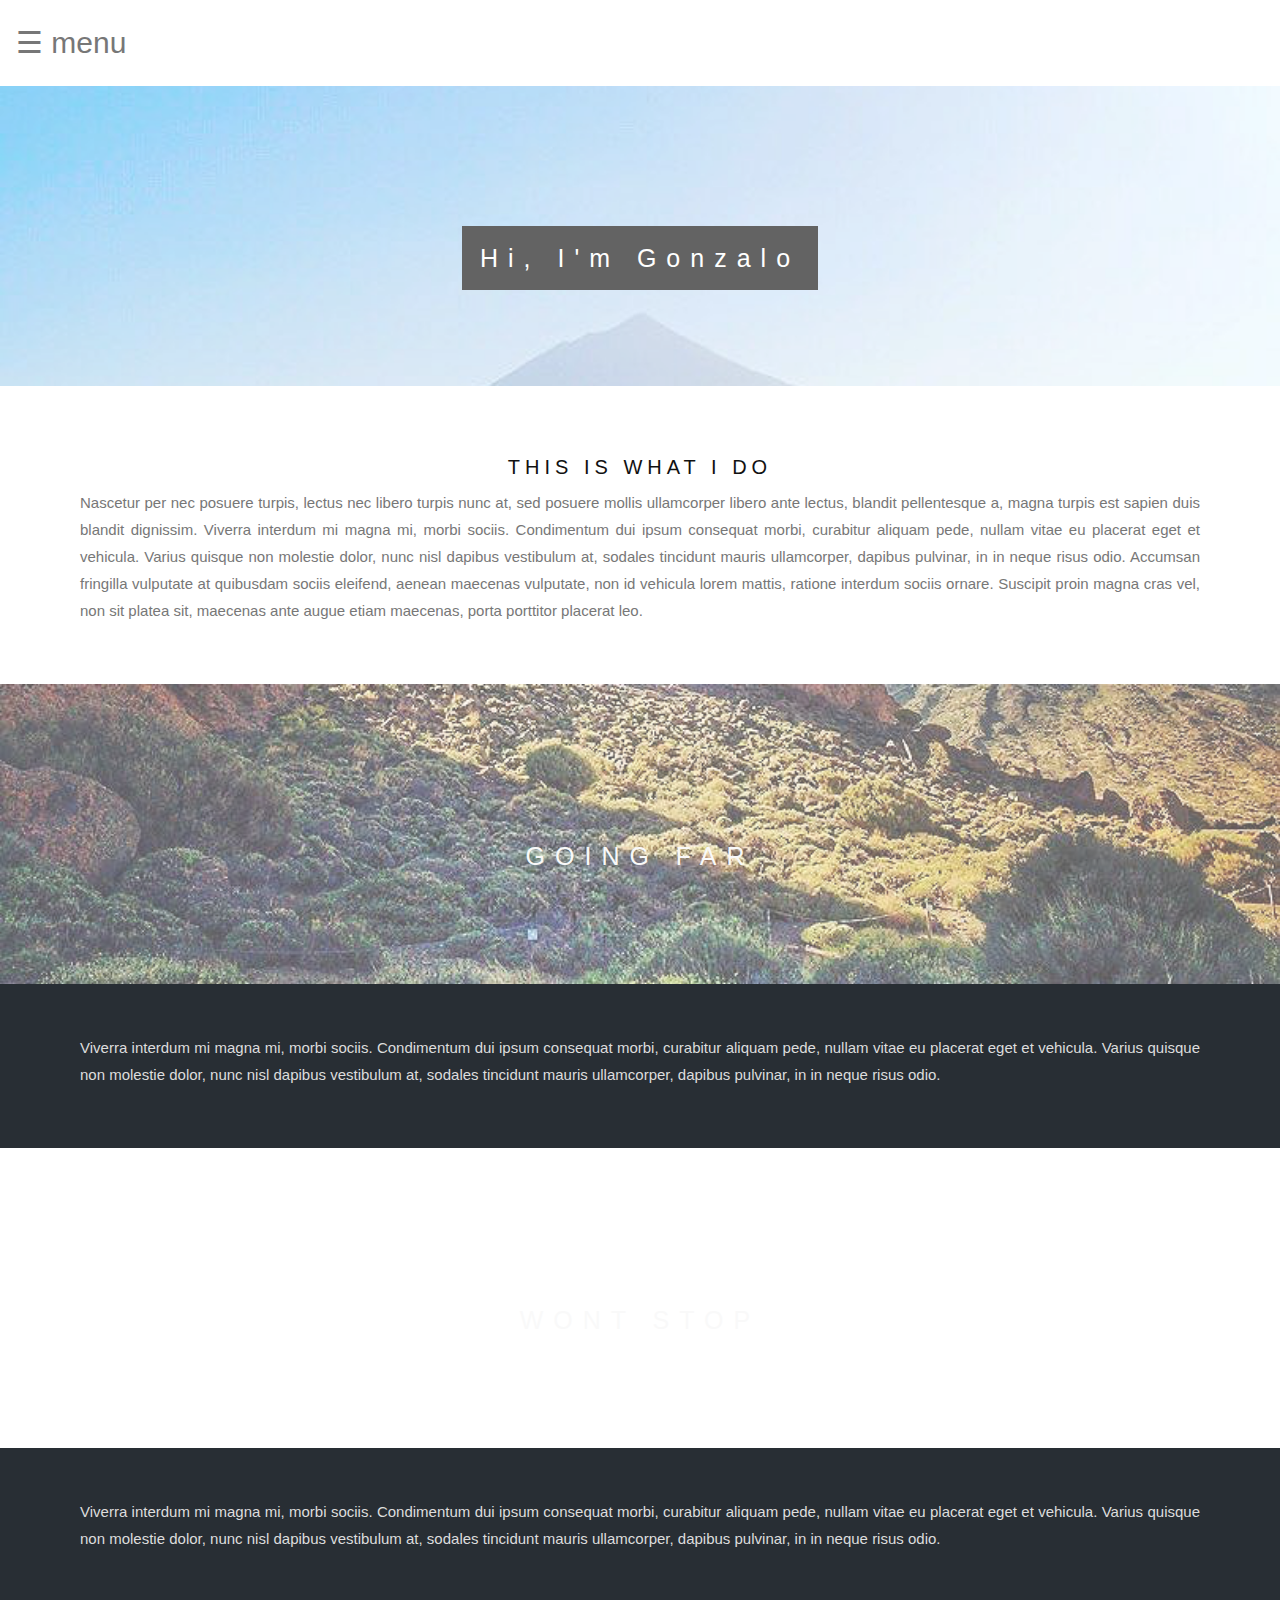
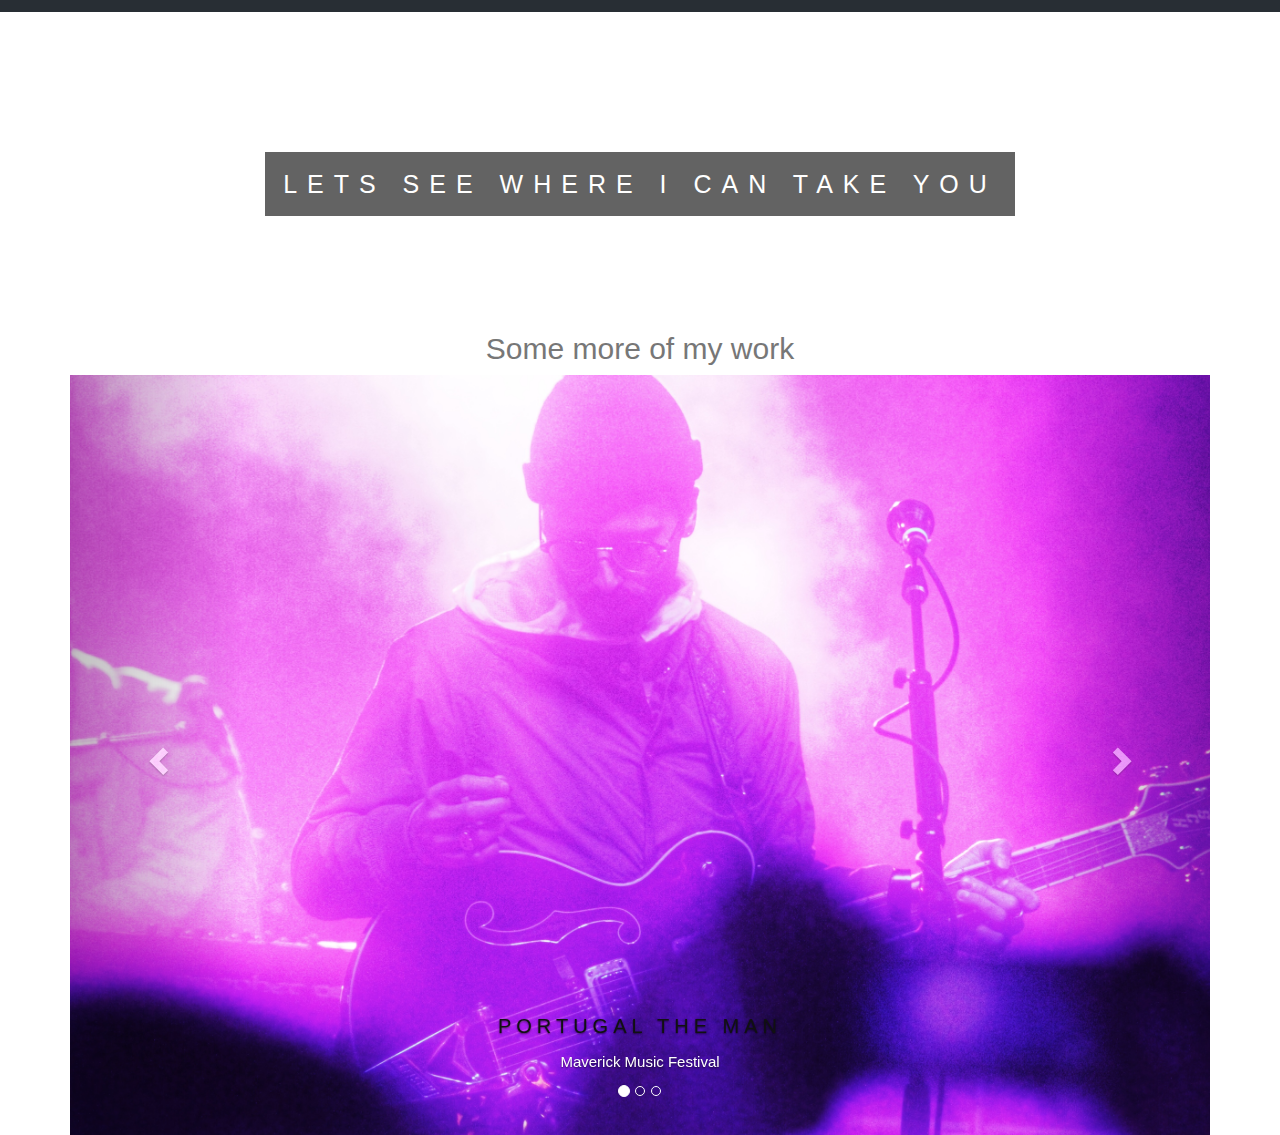
==== index.html @ 4a5a399c "FIXED PUSHED OVER HTML" ====
<!DOCTYPE html>
	<html>
	<head>
		<title>Hi, I'm Gonzalo</title>

			<meta charset="utf-8">
	  	<meta name="viewport" content="width=device-width, initial-scale=1">

			<link rel="stylesheet" href="https://maxcdn.bootstrapcdn.com/bootstrap/3.3.7/css/bootstrap.min.css">
	  	<script src="https://ajax.googleapis.com/ajax/libs/jquery/3.2.1/jquery.min.js"></script>
	  	<script src="https://maxcdn.bootstrapcdn.com/bootstrap/3.3.7/js/bootstrap.min.js"></script>
			<link href="https://fonts.googleapis.com/css?family=Oswald:700|Patua+One|Roboto+Condensed:700" rel="stylesheet">
			<link href="https://maxcdn.bootstrapcdn.com/font-awesome/4.7.0/css/font-awesome.min.css" rel="stylesheet">
			<link rel="stylesheet" type="text/css" href="css/main.css">
			<script src="js/main.js"></script>
			<!-- Inline style sheet -->





			</head>
	<body background: -webkit-linear-gradient(to left, #3a6186 , #89253e);>


		<div id="mySidenav" class="sidenav">
		  <a href="javascript:void(0)" class="closebtn" onclick="closeNav()">&times;</a>
		  <a href="#">About</a>
		  <a href="#">Services</a>
		  <a href="#">Clients</a>
		  <a href="#">Contact</a>
		</div>

		<div id="main">

		  <span style="font-size:30px;cursor:pointer" onclick="openNav()">&#9776; menu</span>





		</div>



		<!-- <nav class="navbar navbar-inverse navbar-fixed-top">
			  <div class="container">
				<div class="navbar-header">
				  <button type="button" class="navbar-toggle collapsed" data-toggle="collapse" data-target="#navbar" aria-expanded="false" aria-controls="navbar">
					<span class="sr-only">Toggle navigation</span>
					<span class="icon-bar"></span>
					<span class="icon-bar"></span>
					<span class="icon-bar"></span>
				  </button>
				  <a class="navbar-brand" href="/welcome.html">Gonzalo Rodriguez</a>
				</div>
				<div id="navbar" class="collapse navbar-collapse">
				  <ul class="nav navbar-nav">
					<! <li class="active"><a href="#">Home</a></li> -->
					<!-- <li><a href="/portfolio.html">Portfolio</a></li>
					<li><a href="/resume.html">Resume</a></li>
					<li><a href="/contact.html">Contact</a></li>
				  </ul>
				</div><!-/.nav-collapse -->
			  <!-- </div>
		</nav> -->
	<div class="bgimg-1">
	  <div class="caption">
	    <span class="border">Hi, I'm Gonzalo</span>
	  </div>
	</div>

	<div style="color: #777;background-color:white;text-align:center;padding:50px 80px;text-align: justify;">
	  <h3 style="text-align:center;">This is what I do</h3>
	  <p>Nascetur per nec posuere turpis, lectus nec libero turpis nunc at, sed posuere mollis ullamcorper libero ante lectus, blandit pellentesque a, magna turpis est sapien duis blandit dignissim. Viverra interdum mi magna mi, morbi sociis. Condimentum dui ipsum consequat morbi, curabitur aliquam pede, nullam vitae eu placerat eget et vehicula. Varius quisque non molestie dolor, nunc nisl dapibus vestibulum at, sodales tincidunt mauris ullamcorper, dapibus pulvinar, in in neque risus odio. Accumsan fringilla vulputate at quibusdam sociis eleifend, aenean maecenas vulputate, non id vehicula lorem mattis, ratione interdum sociis ornare. Suscipit proin magna cras vel, non sit platea sit, maecenas ante augue etiam maecenas, porta porttitor placerat leo.</p>
	</div>

	<div class="bgimg-2">
	  <div class="caption">
	    <span class="border" style="background-color:transparent;font-size:25px;color: #f7f7f7;">GOING FAR</span>
	  </div>
	</div>

	<div style="position:relative;">
	  <div style="color:#ddd;background-color:#282E34;text-align:center;padding:50px 80px;text-align: justify;">
	    <p>Viverra interdum mi magna mi, morbi sociis. Condimentum dui ipsum consequat morbi, curabitur aliquam pede, nullam vitae eu placerat eget et vehicula. Varius quisque non molestie dolor, nunc nisl dapibus vestibulum at, sodales tincidunt mauris ullamcorper, dapibus pulvinar, in in neque risus odio.</p>
	  </div>
	</div>

	<div class="bgimg-3">
	  <div class="caption">
	    <span class="border" style="background-color:transparent;font-size:25px;color: #f7f7f7;">WONT STOP</span>
	  </div>
	</div>

	<div style="position:relative;">
	  <div style="color:#ddd;background-color:#282E34;text-align:center;padding:50px 80px;text-align: justify;">
	    <p>Viverra interdum mi magna mi, morbi sociis. Condimentum dui ipsum consequat morbi, curabitur aliquam pede, nullam vitae eu placerat eget et vehicula. Varius quisque non molestie dolor, nunc nisl dapibus vestibulum at, sodales tincidunt mauris ullamcorper, dapibus pulvinar, in in neque risus odio.</p>
	  </div>
	</div>

	<div class="bgimg-4">
	  <div class="caption">
	    <span class="border">LETS SEE WHERE I CAN TAKE YOU</span>
	  </div>
	</div>


	<div class="container">
	  <h2 class="text-center">Some more of my work</h2>
	  <div id="myCarousel" class="carousel slide" data-ride="carousel">
		<!-- Indicators -->
		<ol class="carousel-indicators">
		  <li data-target="#myCarousel" data-slide-to="0" class="active"></li>
		  <li data-target="#myCarousel" data-slide-to="1"></li>
		  <li data-target="#myCarousel" data-slide-to="2"></li>
		</ol>

		<!-- Wrapper for slides -->
		<div class="carousel-inner">
		  <div class="item active">
			<img src="img/1.jpg" alt="portgal the Man" style="width:100%;">
			<div class="carousel-caption d-none d-md-block">
			<h3>Portugal the Man</h3>
			<p>Maverick Music Festival</p>
			</div>
		  </div>


		  <div class="item">
			<img src="img/2.jpg" alt="SA Zoo" style="width:100%;">
			<div class="carousel-caption d-none d-md-block">
			<h3>Big Cat Exibit</h3>
			<p>San Antonio Zoo</p>
			</div>
		  </div>

		  <div class="item">
			<img src="img/3.jpg" alt="Riverwalk" style="width:100%;">
			<div class="carousel-caption d-none d-md-block">
			<h3>Riverwalk at Christmas</h3>
			<p>San Antonio Riverwalk</p>
			</div>
		  </div>
		</div>

		<!-- Left and right controls -->
		<a class="left carousel-control" href="#myCarousel" data-slide="prev">
		  <span class="glyphicon glyphicon-chevron-left"></span>
		  <span class="sr-only">Previous</span>
		</a>
		<a class="right carousel-control" href="#myCarousel" data-slide="next">
		  <span class="glyphicon glyphicon-chevron-right"></span>
		  <span class="sr-only">Next</span>
		</a>
	  </div>
	</div>

	      </section>
	</div>
	</body>
	</html>
---- css/main.css ----
body {
    font-family: "Lato", sans-serif;
}

.sidenav {
    height: 100%;
    width: 0;
    position: fixed;
    z-index: 1;
    top: 0;
    left: 0;
    background-color: #111;
    overflow-x: hidden;
    transition: 0.5s;
    padding-top: 60px;
}

.sidenav a {
    padding: 8px 8px 8px 32px;
    text-decoration: none;
    font-size: 25px;
    color: #818181;
    display: block;
    transition: 0.3s;
}

.sidenav a:hover, .offcanvas a:focus{
    color: #f1f1f1;
}

.sidenav .closebtn {
    position: absolute;
    top: 0;
    right: 25px;
    font-size: 36px;
    margin-left: 50px;
}

#main {
    transition: margin-left .5s;
    padding: 16px;
}

@media screen and (max-height: 450px) {
  .sidenav {padding-top: 15px;}
  .sidenav a {font-size: 18px;}
}

body, html {
  height: 100%;
  margin: 0;
  font: 400 15px/1.8 "Lato", sans-serif;
  color: #777;
}

.bgimg-1, .bgimg-2, .bgimg-3, .bgimg-4  {
  position: relative;
  opacity: 0.65;
  background-attachment: fixed;
  background-position: center;
  background-repeat: no-repeat;
  background-size: cover;

}
.bgimg-1 {
  background-image: url("/img/4B.png");
  min-height: 300px;
}

.bgimg-2 {
  background-image: url("/img/5.png");
  min-height: 300px;
}

.bgimg-3 {
  background-image: url("/img/6.png");
  min-height: 300px;
}

.bgimg-4 {
  background-image: url("/img/7.png");
  min-height: 300px;
}

.caption {
  position: absolute;
  left: 0;
  top: 50%;
  width: 100%;
  text-align: center;
  color: #000;
}

.caption span.border {
  background-color: #111;
  color: #fff;
  padding: 18px;
  font-size: 25px;
  letter-spacing: 10px;
}

h3 {
  letter-spacing: 5px;
  text-transform: uppercase;
  font: 20px "Lato", sans-serif;
  color: #111;
}

/* Turn off parallax scrolling for tablets and phones */
@media only screen and (max-device-width: 1024px) {
    .bgimg-1, .bgimg-2, .bgimg-3 {
        background-attachment: scroll;
    }
}
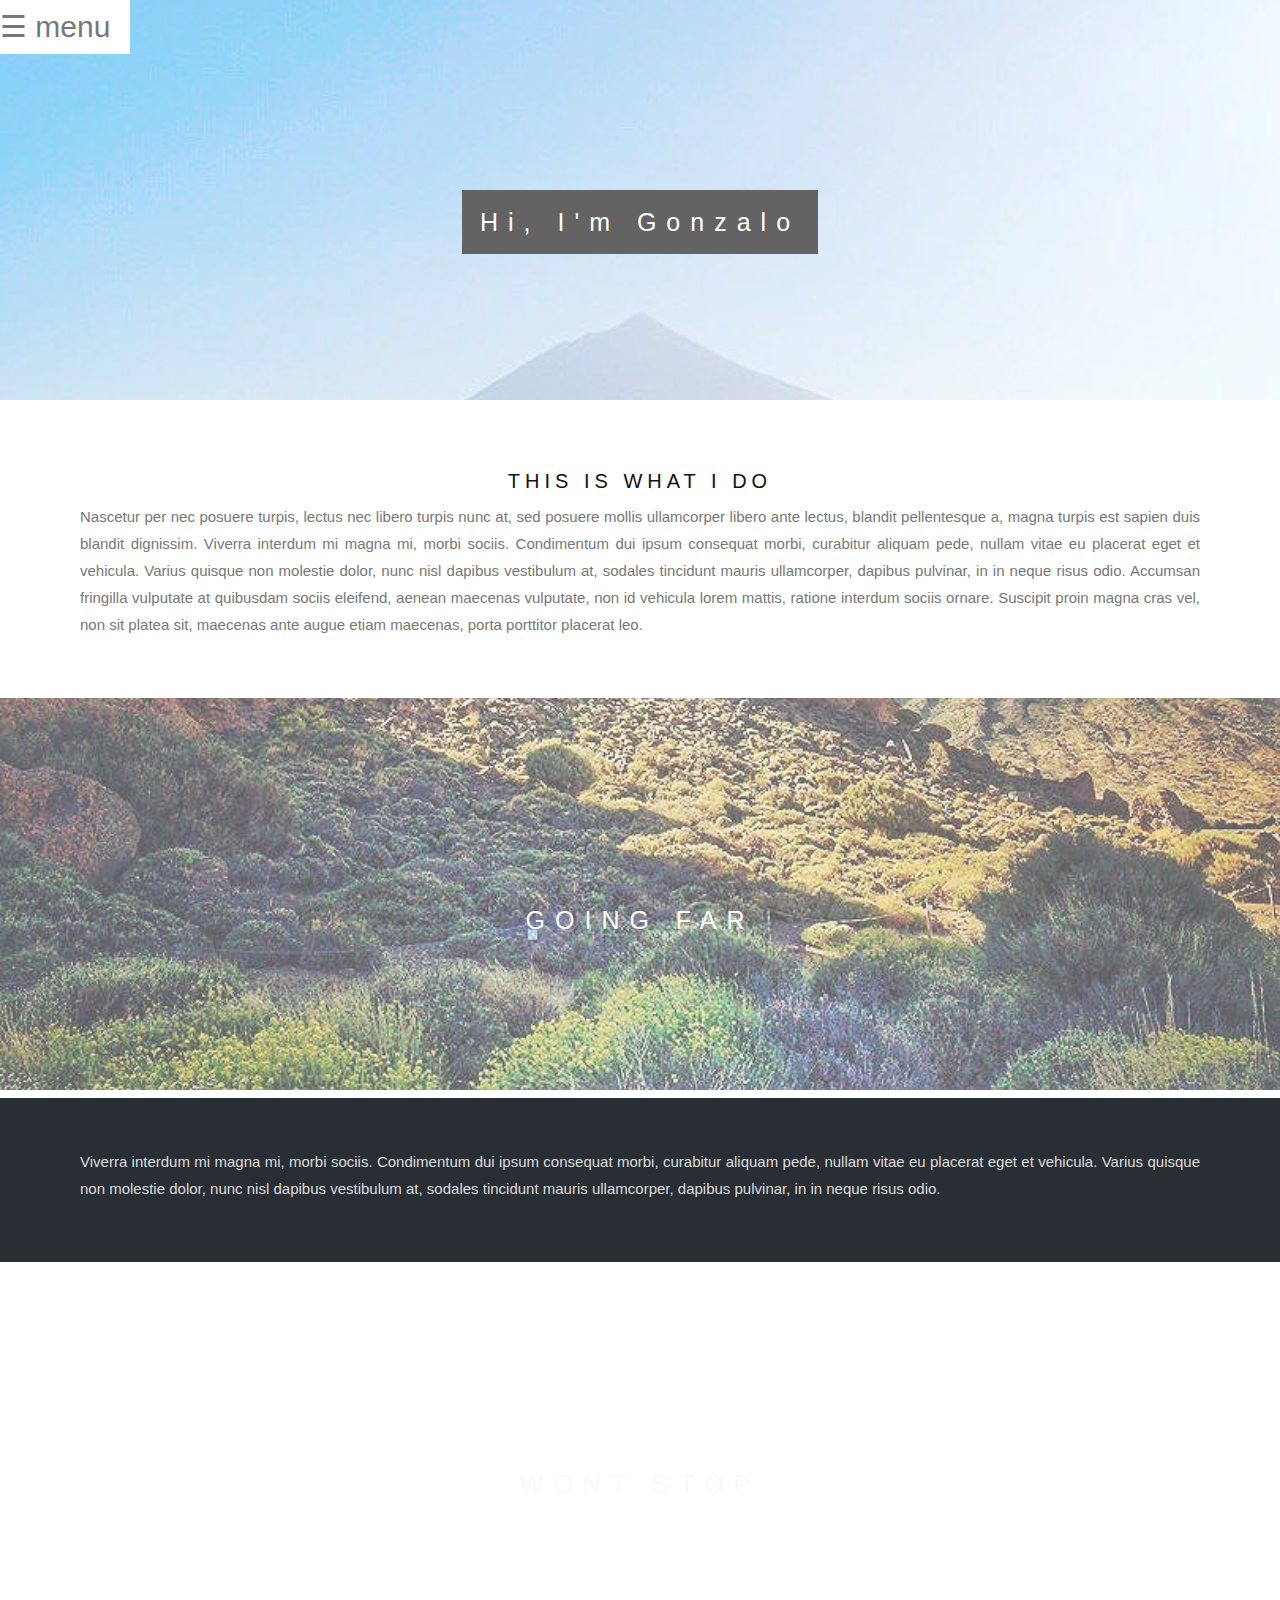
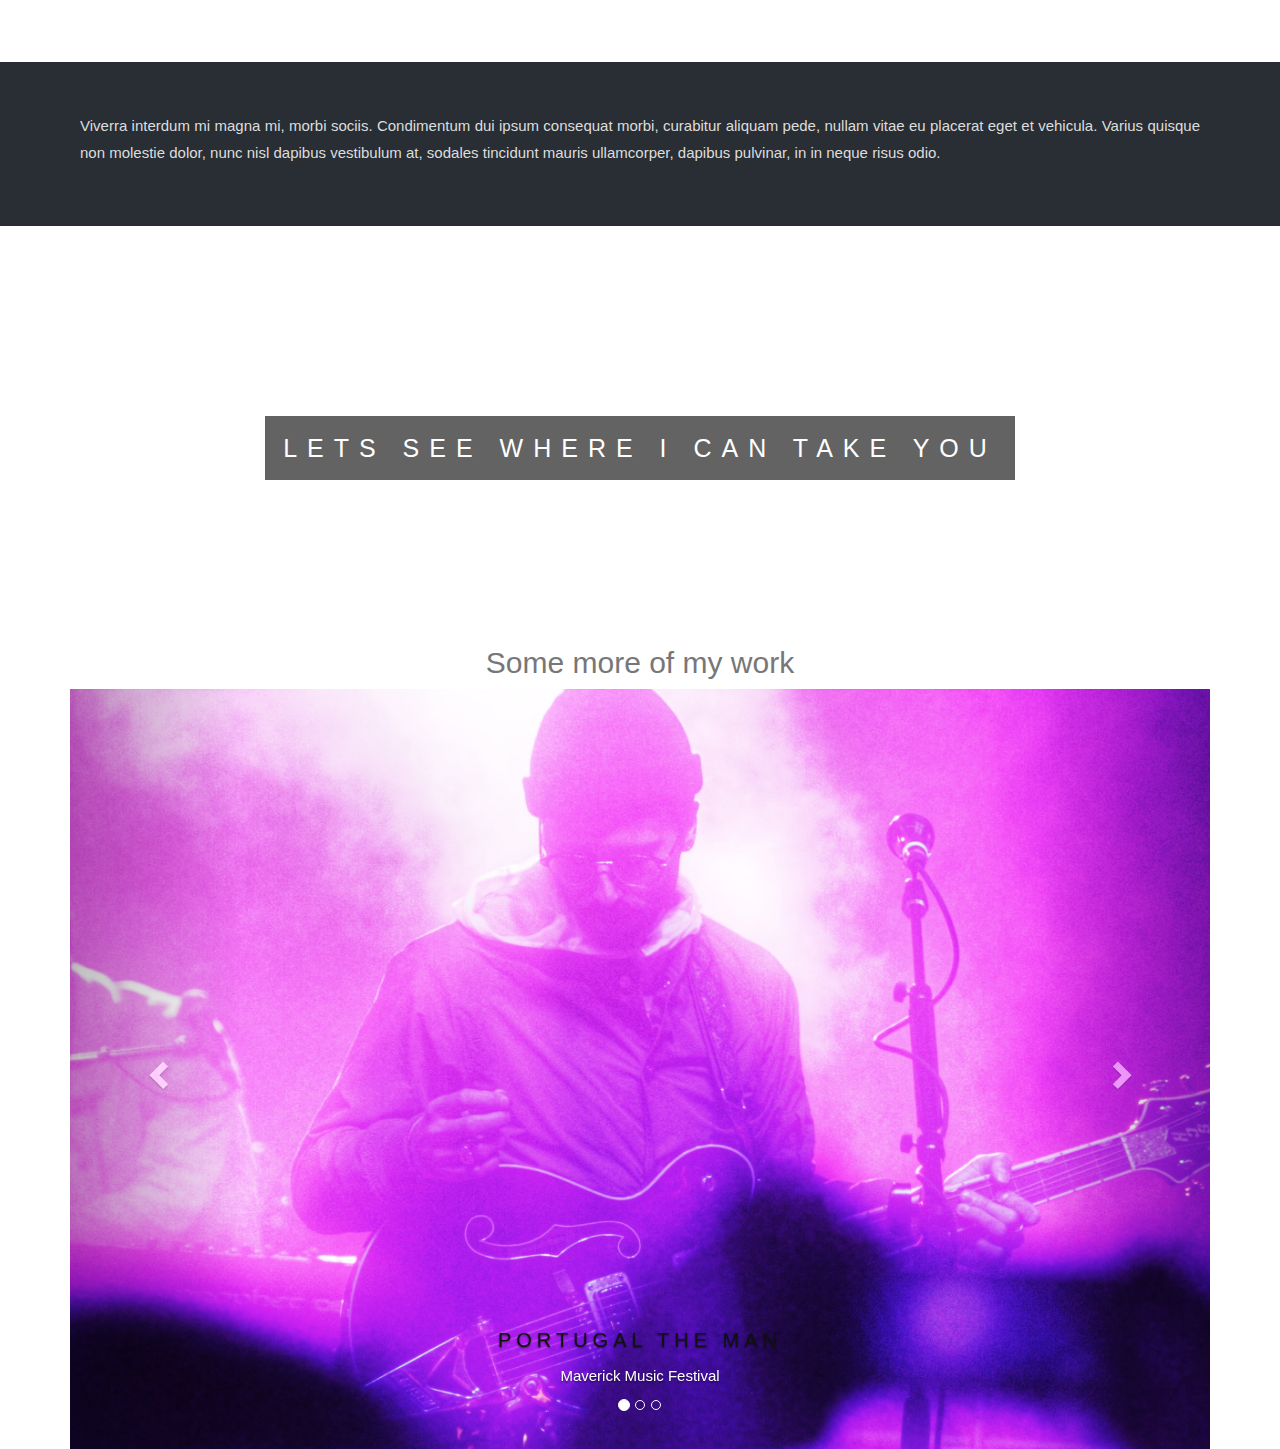
==== commit a29f3555: "side bar nav done" ====
--- a/index.html
+++ b/index.html
@@ -31,14 +31,9 @@
 		  <a href="#">Contact</a>
 		</div>
 
-		<div id="main">
+		<div id="main" class="floating-menu">
 
 		  <span style="font-size:30px;cursor:pointer" onclick="openNav()">&#9776; menu</span>
-
-
-
-
-
 		</div>
 
 
--- a/css/main.css
+++ b/css/main.css
@@ -2,6 +2,15 @@
 body {
     font-family: "Lato", sans-serif;
 }
+
+.floating-menu {
+    font-family: sans-serif;
+    background: white;
+    padding: 5px;;
+    width: 130px;
+    z-index: 1;
+    position: fixed;
+  }
 
 .sidenav {
     height: 100%;
@@ -39,7 +48,7 @@
 
 #main {
     transition: margin-left .5s;
-    padding: 16px;
+    padding: 0px;
 }
 
 @media screen and (max-height: 450px) {
@@ -65,22 +74,22 @@
 }
 .bgimg-1 {
   background-image: url("/img/4B.png");
-  min-height: 300px;
+  min-height: 400px;
 }
 
 .bgimg-2 {
   background-image: url("/img/5.png");
-  min-height: 300px;
+  min-height: 400px;
 }
 
 .bgimg-3 {
   background-image: url("/img/6.png");
-  min-height: 300px;
+  min-height: 400px;
 }
 
 .bgimg-4 {
   background-image: url("/img/7.png");
-  min-height: 300px;
+  min-height: 400px;
 }
 
 .caption {
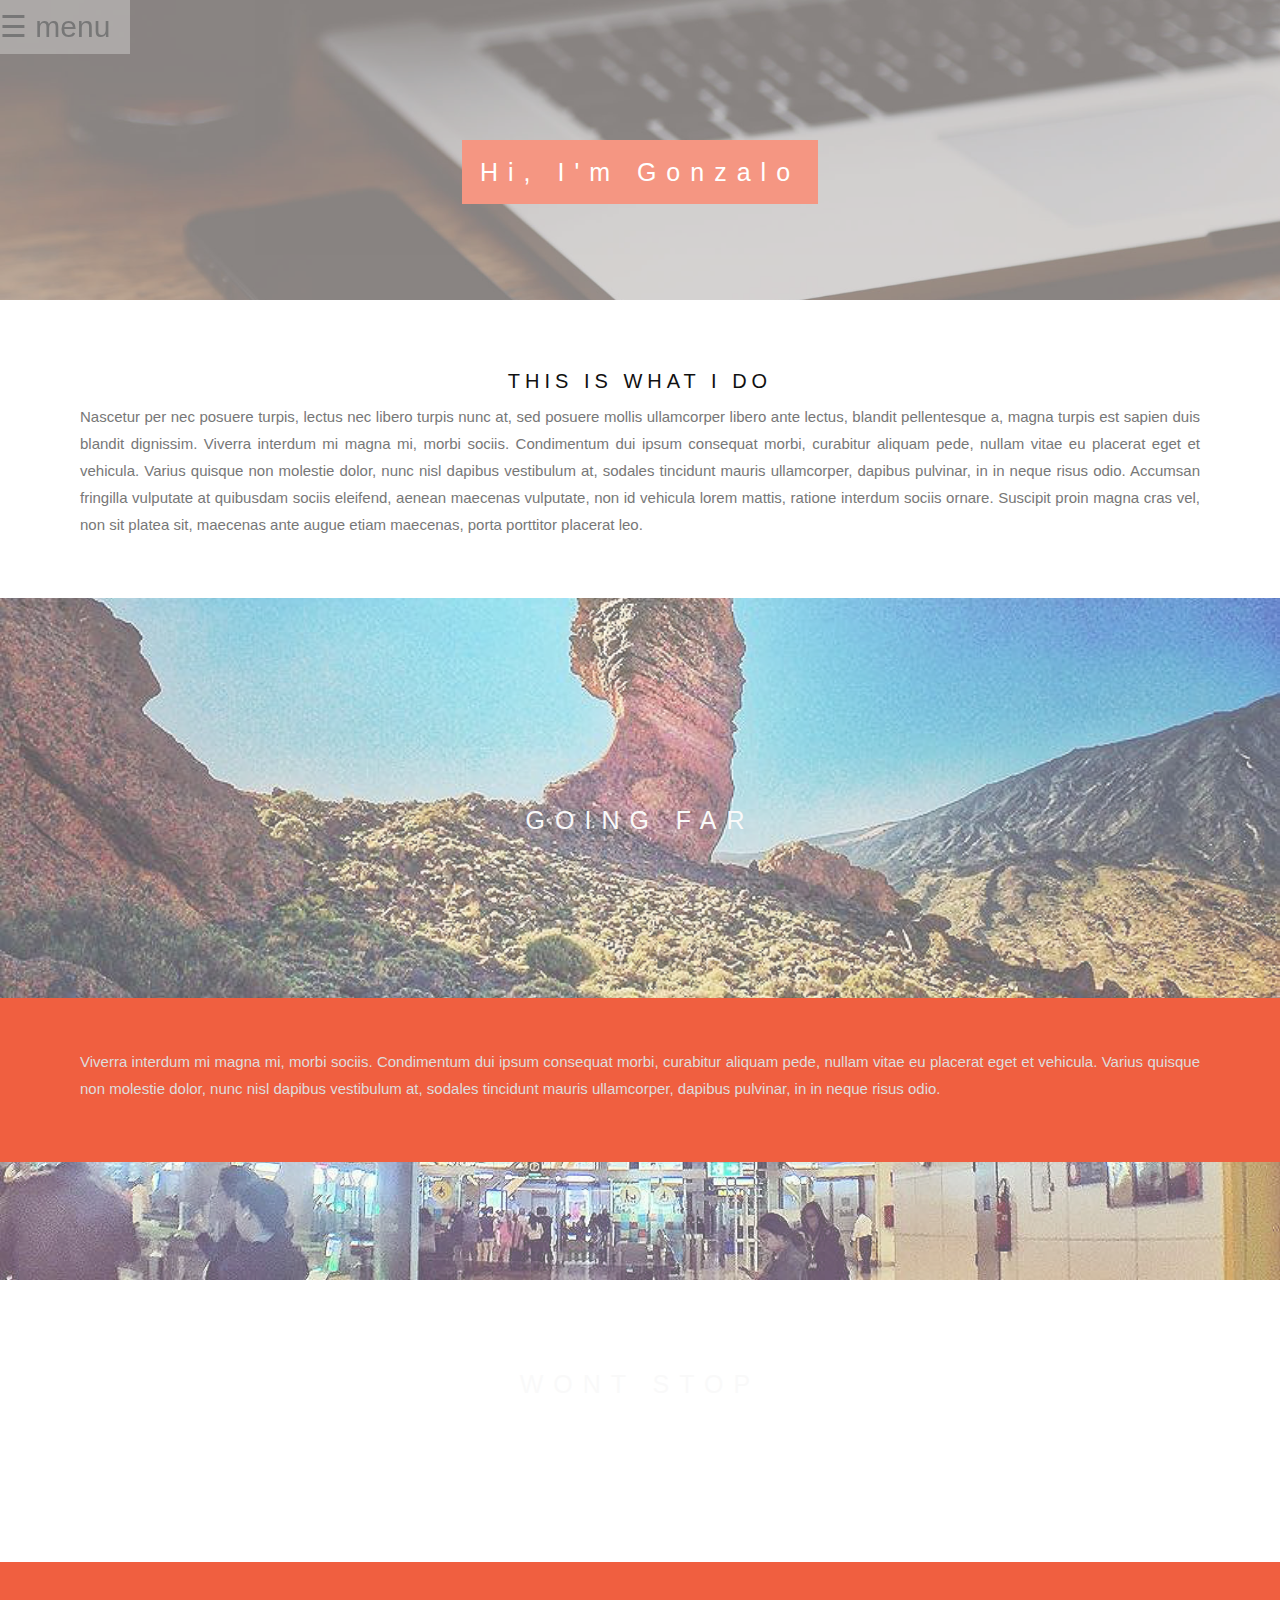
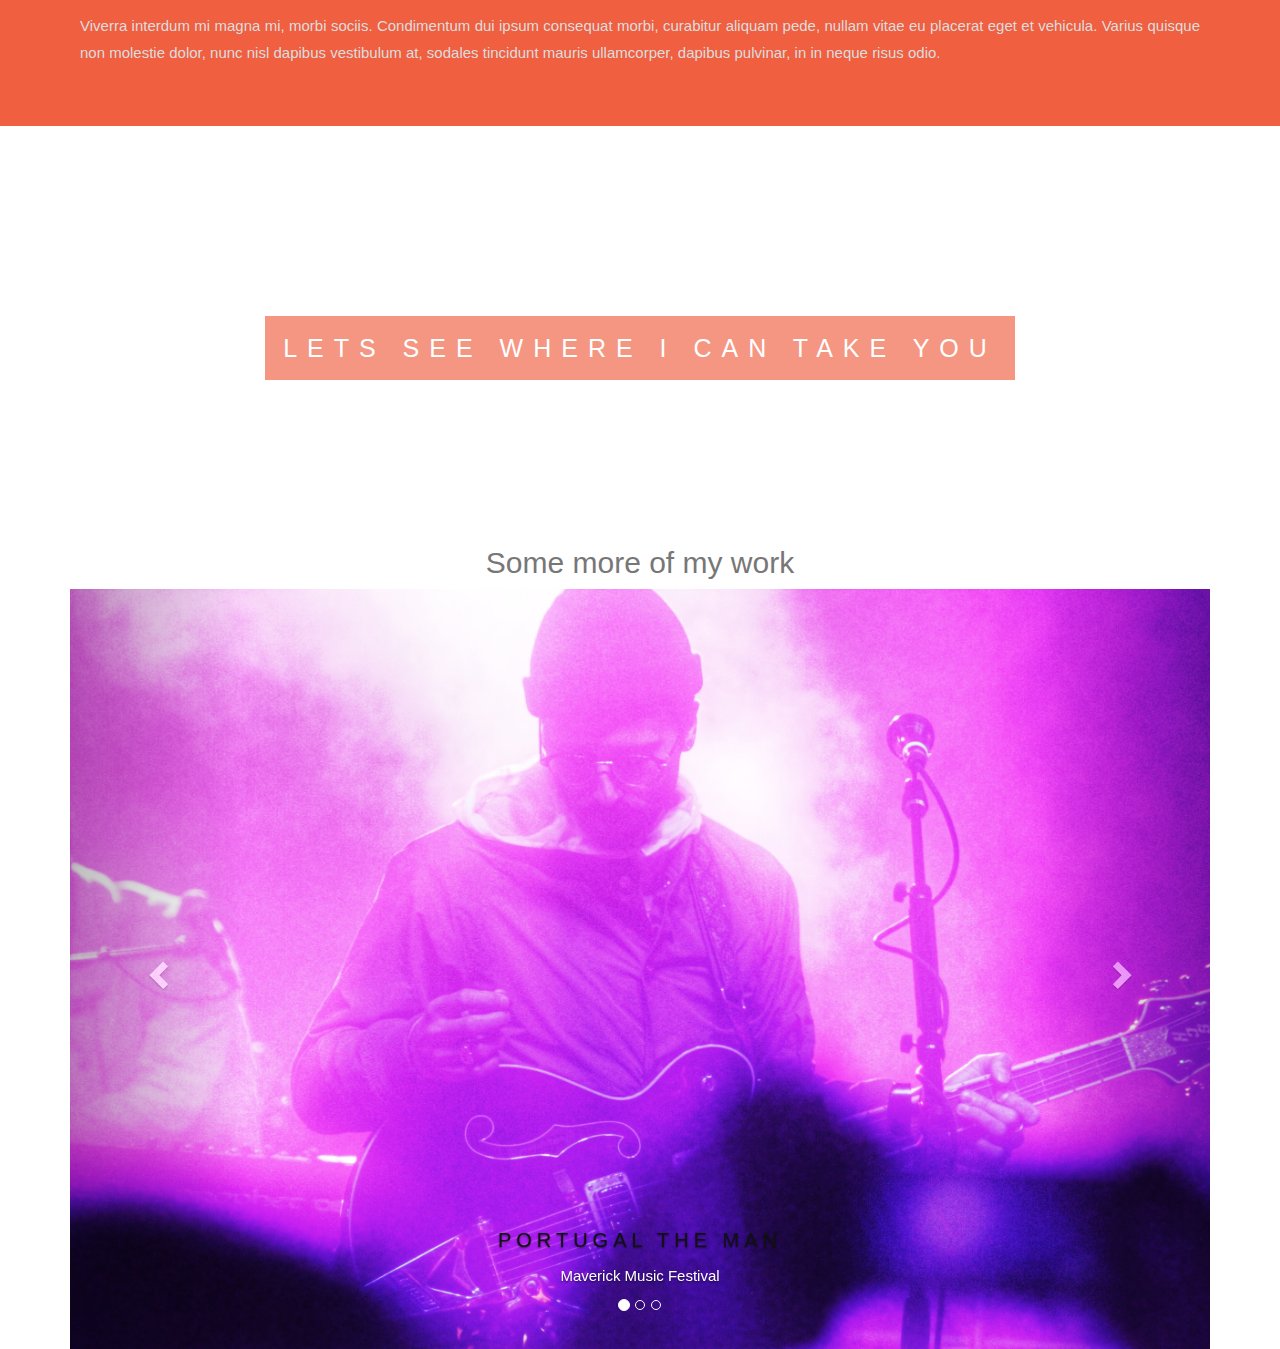
==== commit 7baaf902: "changes to back ground  and header layout" ====
--- a/index.html
+++ b/index.html
@@ -28,7 +28,7 @@
 		  <a href="#">About</a>
 		  <a href="#">Services</a>
 		  <a href="#">Clients</a>
-		  <a href="#">Contact</a>
+		  <a href="/contact.html">Contact</a>
 		</div>
 
 		<div id="main" class="floating-menu">
@@ -59,10 +59,14 @@
 				</div><!-/.nav-collapse -->
 			  <!-- </div>
 		</nav> -->
+
+
 	<div class="bgimg-1">
-	  <div class="caption">
-	    <span class="border">Hi, I'm Gonzalo</span>
-	  </div>
+
+				<div class="caption header-caption">
+			    <span class="border">Hi, I'm Gonzalo</span>
+			  </div>
+
 	</div>
 
 	<div style="color: #777;background-color:white;text-align:center;padding:50px 80px;text-align: justify;">
@@ -77,7 +81,7 @@
 	</div>
 
 	<div style="position:relative;">
-	  <div style="color:#ddd;background-color:#282E34;text-align:center;padding:50px 80px;text-align: justify;">
+	  <div style="color:#ddd;background-color:#f05f40;text-align:center;padding:50px 80px;text-align: justify;">
 	    <p>Viverra interdum mi magna mi, morbi sociis. Condimentum dui ipsum consequat morbi, curabitur aliquam pede, nullam vitae eu placerat eget et vehicula. Varius quisque non molestie dolor, nunc nisl dapibus vestibulum at, sodales tincidunt mauris ullamcorper, dapibus pulvinar, in in neque risus odio.</p>
 	  </div>
 	</div>
@@ -89,7 +93,7 @@
 	</div>
 
 	<div style="position:relative;">
-	  <div style="color:#ddd;background-color:#282E34;text-align:center;padding:50px 80px;text-align: justify;">
+	  <div style="color:#ddd;background-color:#f05f40;text-align:center;padding:50px 80px;text-align: justify;">
 	    <p>Viverra interdum mi magna mi, morbi sociis. Condimentum dui ipsum consequat morbi, curabitur aliquam pede, nullam vitae eu placerat eget et vehicula. Varius quisque non molestie dolor, nunc nisl dapibus vestibulum at, sodales tincidunt mauris ullamcorper, dapibus pulvinar, in in neque risus odio.</p>
 	  </div>
 	</div>
--- a/css/main.css
+++ b/css/main.css
@@ -1,3 +1,32 @@
+
+/*header {
+	height: 400px;
+	background-image: url('https://images.pexels.com/photos/162947/coffee-glass-beverage-coffee-mug-162947.jpeg?w=940&h=650&auto=compress&cs=tinysrgb');
+	background-repeat: no-repeat;
+	background-size: cover;
+	display: flex;
+	flex-direction: column;
+	align-items: center;
+	justify-content: center;
+	text-align: center;
+
+	.header-caption {
+		padding: 0 20%;
+	}*/
+	/*h1 {
+		margin: 0;
+		font-size: 60px;
+		color: #000;
+		text-transform: uppercase;
+	}
+	p {
+		font-size: 24px;
+		color: #000;
+	}
+}*/
+
+
+/*----------------*/
 
 body {
     font-family: "Lato", sans-serif;
@@ -5,7 +34,7 @@
 
 .floating-menu {
     font-family: sans-serif;
-    background: white;
+    background: rgba(255,255,255,0.3);
     padding: 5px;;
     width: 130px;
     z-index: 1;
@@ -67,14 +96,15 @@
   position: relative;
   opacity: 0.65;
   background-attachment: fixed;
-  background-position: center;
   background-repeat: no-repeat;
   background-size: cover;
 
 }
 .bgimg-1 {
-  background-image: url("/img/4B.png");
-  min-height: 400px;
+  background-image: url("/img/header.jpg");
+  background-position: 50% -400px;
+  padding-top: 300px;
+
 }
 
 .bgimg-2 {
@@ -99,14 +129,18 @@
   width: 100%;
   text-align: center;
   color: #000;
+
 }
 
-.caption span.border {
-  background-color: #111;
+/*.caption span.*/
+  .border {
+  background-color: #f05f40;
   color: #fff;
   padding: 18px;
   font-size: 25px;
   letter-spacing: 10px;
+  z-index: -40;
+
 }
 
 h3 {
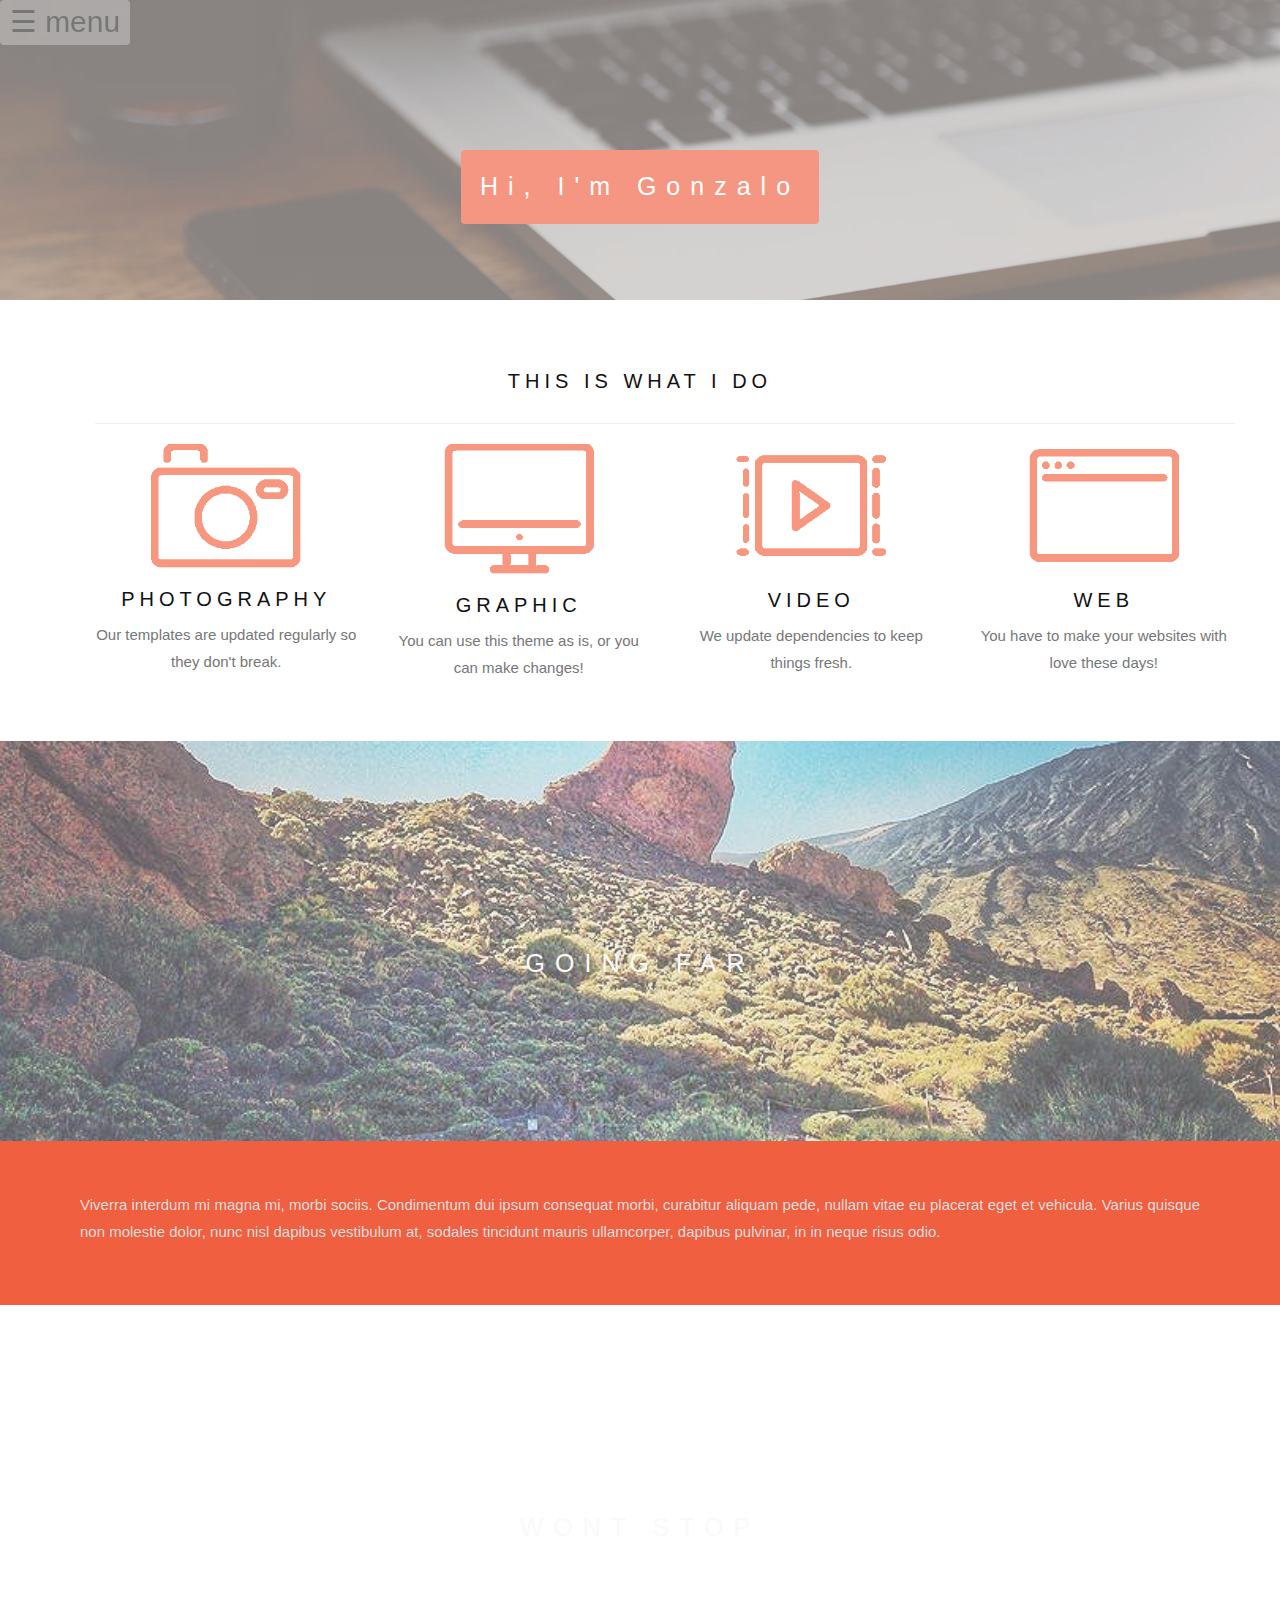
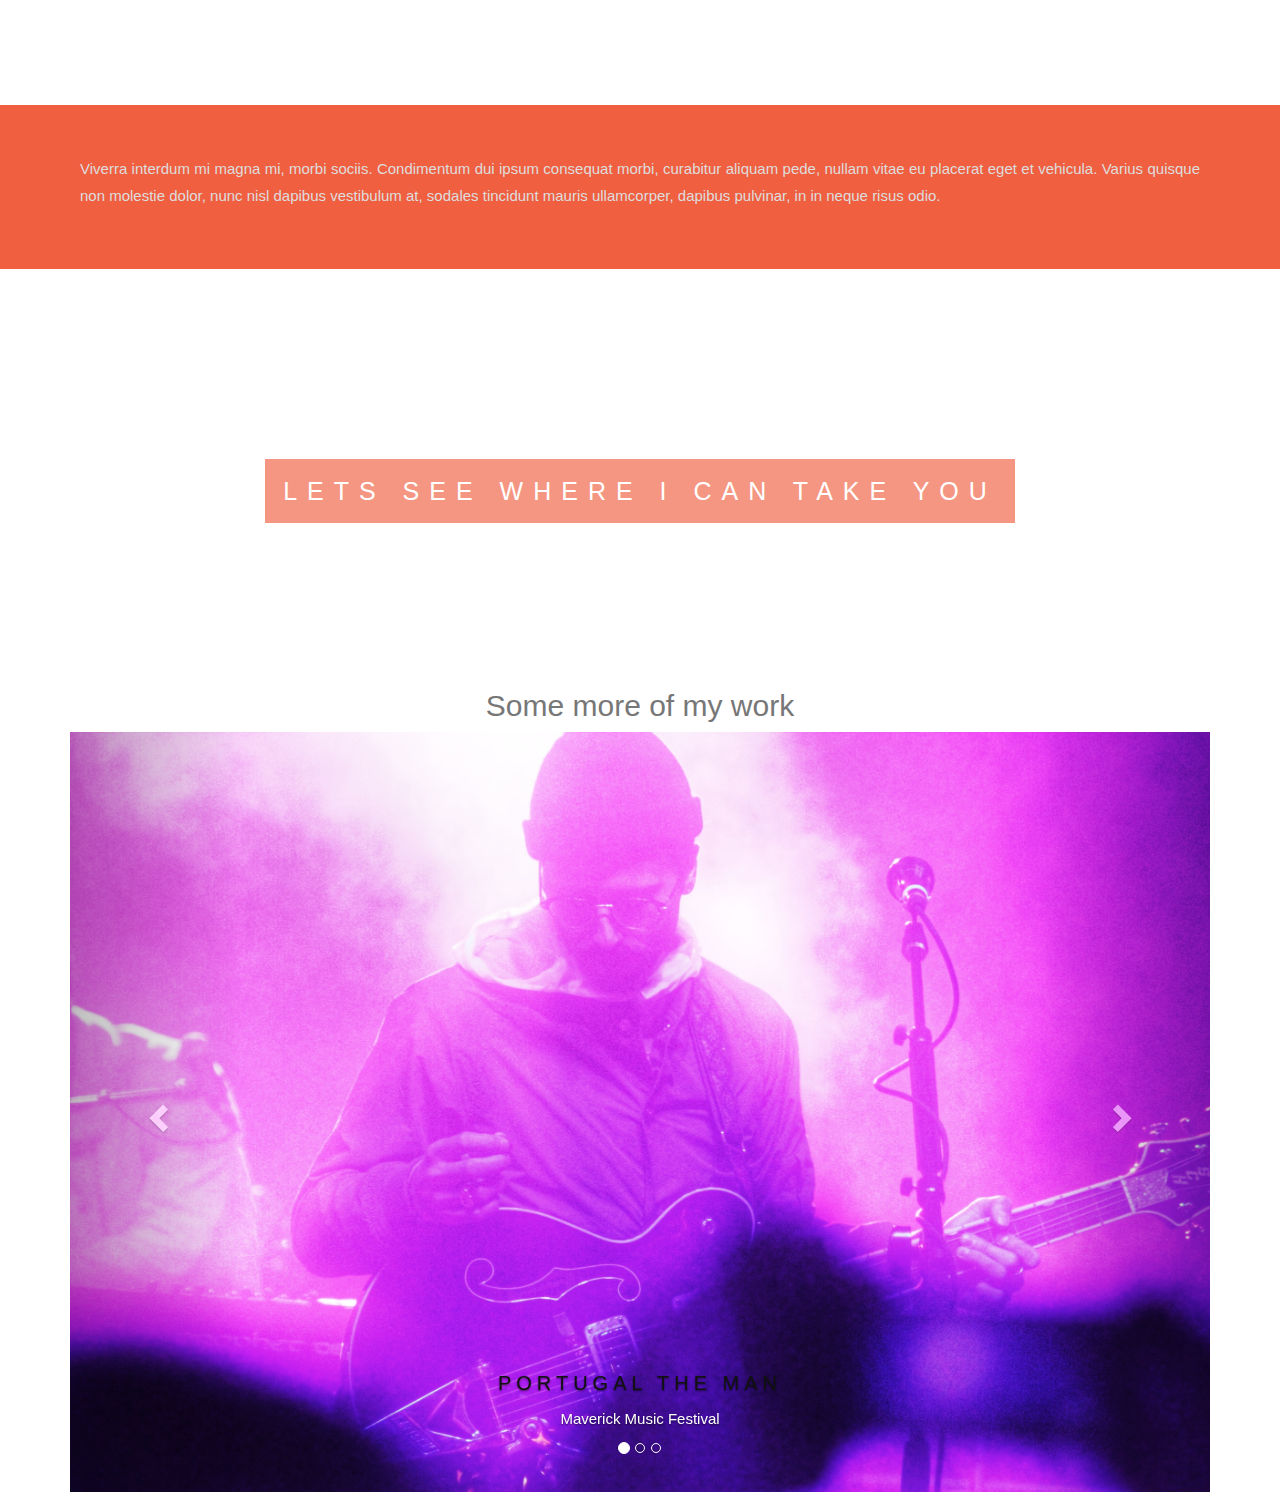
==== commit 495ee10e: "New icons! and page colors" ====
--- a/index.html
+++ b/index.html
@@ -1,7 +1,7 @@
 	<!DOCTYPE html>
 	<html>
 	<head>
-		<title>Hi, I'm Gonzalo</title>
+		<title>Hi, I'M GONZALO</title>
 
 			<meta charset="utf-8">
 	  	<meta name="viewport" content="width=device-width, initial-scale=1">
@@ -31,7 +31,7 @@
 		  <a href="/contact.html">Contact</a>
 		</div>
 
-		<div id="main" class="floating-menu">
+		<div id="main" class="btn floating-menu">
 
 		  <span style="font-size:30px;cursor:pointer" onclick="openNav()">&#9776; menu</span>
 		</div>
@@ -64,14 +64,56 @@
 	<div class="bgimg-1">
 
 				<div class="caption header-caption">
-			    <span class="border">Hi, I'm Gonzalo</span>
+			    <span class="border btn">Hi, I'm Gonzalo</span>
 			  </div>
 
 	</div>
 
 	<div style="color: #777;background-color:white;text-align:center;padding:50px 80px;text-align: justify;">
 	  <h3 style="text-align:center;">This is what I do</h3>
-	  <p>Nascetur per nec posuere turpis, lectus nec libero turpis nunc at, sed posuere mollis ullamcorper libero ante lectus, blandit pellentesque a, magna turpis est sapien duis blandit dignissim. Viverra interdum mi magna mi, morbi sociis. Condimentum dui ipsum consequat morbi, curabitur aliquam pede, nullam vitae eu placerat eget et vehicula. Varius quisque non molestie dolor, nunc nisl dapibus vestibulum at, sodales tincidunt mauris ullamcorper, dapibus pulvinar, in in neque risus odio. Accumsan fringilla vulputate at quibusdam sociis eleifend, aenean maecenas vulputate, non id vehicula lorem mattis, ratione interdum sociis ornare. Suscipit proin magna cras vel, non sit platea sit, maecenas ante augue etiam maecenas, porta porttitor placerat leo.</p>
+	  <!-- <p>Nascetur per nec posuere turpis, lectus nec libero turpis nunc at, sed posuere mollis ullamcorper libero ante lectus, blandit pellentesque a, magna turpis est sapien duis blandit dignissim. Viverra interdum mi magna mi, morbi sociis. Condimentum dui ipsum consequat morbi, curabitur aliquam pede, nullam vitae eu placerat eget et vehicula. Varius quisque non molestie dolor, nunc nisl dapibus vestibulum at, sodales tincidunt mauris ullamcorper, dapibus pulvinar, in in neque risus odio. Accumsan fringilla vulputate at quibusdam sociis eleifend, aenean maecenas vulputate, non id vehicula lorem mattis, ratione interdum sociis ornare. Suscipit proin magna cras vel, non sit platea sit, maecenas ante augue etiam maecenas, porta porttitor placerat leo.</p> -->
+		<section id="services">
+        <div class="container">
+            <div class="row">
+                <div class="col-lg-12 text-center">
+
+                    <hr class="primary">
+                </div>
+            </div>
+        </div>
+        <div class="container">
+            <div class="row">
+                <div class="col-lg-3 col-md-6 text-center">
+                    <div class="service-box">
+                        <img src="img/1.png" alt="web" style="width:150px;">
+                        <h3>Photography</h3>
+                        <p class="text-muted">Our templates are updated regularly so they don't break.</p>
+                    </div>
+                </div>
+                <div class="col-lg-3 col-md-6 text-center">
+                    <div class="service-box">
+                        <img src="img/2.png" alt="web" style="width:150px;">
+                        <h3>Graphic</h3>
+                        <p class="text-muted">You can use this theme as is, or you can make changes!</p>
+                    </div>
+                </div>
+                <div class="col-lg-3 col-md-6 text-center">
+                    <div class="service-box">
+                        <img src="img/3.png" alt="web" style="width:150px;">
+                        <h3>Video</h3>
+                        <p class="text-muted">We update dependencies to keep things fresh.</p>
+                    </div>
+                </div>
+                <div class="col-lg-3 col-md-6 text-center">
+                    <div class="service-box">
+                        <img src="img/4.png" alt="web" style="width:150px;">
+                        <h3>Web</h3>
+                        <p class="text-muted">You have to make your websites with love these days!</p>
+                    </div>
+                </div>
+            </div>
+        </div>
+    </section>
 	</div>
 
 	<div class="bgimg-2">
--- a/css/main.css
+++ b/css/main.css
@@ -25,6 +25,31 @@
 	}
 }*/
 
+.btn-primary {
+  background-color: #c0a375;
+  border-color: #c0a375;
+  box-shadow: none;
+  color: #fff; }
+  .btn-primary:hover {
+    color: #fff;
+    background-color: #a07e49;
+    border-color: #a07e49;
+    box-shadow: none; }
+  .btn-primary:focus, .btn-primary.focus {
+    color: #fff;
+    background-color: #a07e49;
+    border-color: #a07e49; }
+  .btn-primary:active, .btn-primary.active {
+    color: #fff;
+    background-color: #a07e49;
+    border-color: #a07e49;
+    background-image: none;
+    box-shadow: none; }
+  .btn-primary.disabled, .btn-primary:disabled {
+    color: #fff !important;
+    background-color: #a07e49 !important;
+    border-color: #a07e49 !important;
+    opacity: 0.85; }
 
 /*----------------*/
 
@@ -156,3 +181,104 @@
         background-attachment: scroll;
     }
 }
+
+/*-------
+
+   Cards
+
+-------*/
+.mbr-cards-row {
+  position: relative;
+  margin-left: 0 !important;
+  margin-right: 0 !important; }
+.mbr-cards-col {
+  padding-left: 0;
+  padding-right: 0;
+  padding-top: 120px;
+  padding-bottom: 120px; }
+  @media (max-width: 767px) {
+    .mbr-cards-col {
+      padding-top: 60px;
+      padding-bottom: 60px; } }
+.mbr-cards .striped .card {
+  padding-left: 10%;
+  padding-right: 10%; }
+.mbr-cards .striped .mbr-cards-col:nth-child(2n+1) {
+  background: #2e2e2e;
+  color: #fff; }
+  .mbr-cards .striped .mbr-cards-col:nth-child(2n+1) .card-subtitle {
+    color: #979797; }
+.mbr-cards .card {
+  text-align: center;
+  border: 0;
+  background: none;
+  padding-left: 0;
+  padding-right: 0;
+  margin-bottom: 0; }
+  @media (max-width: 991px) {
+    .mbr-cards .card {
+      padding-left: 0;
+      padding-right: 0; } }
+@media (min-width: 992px) {
+  .mbr-cards-row {
+    display: table;
+    table-layout: fixed;
+    width: 100%; }
+    .mbr-cards-row::after {
+      display: none; }
+  .mbr-cards-col {
+    display: table-cell;
+    float: none; }
+  .mbr-cards > .container {
+    margin: 0;
+    max-width: none;
+    padding: 0;
+    width: 100%; } }
+.mbr-cards .card-block {
+  background: none;
+  padding: 0; }
+.mbr-cards .card-img-top {
+  border-radius: 0;
+  width: auto;
+  max-width: 100%; }
+.mbr-cards .card-img + .card-block {
+  padding-top: 2.3125rem; }
+.mbr-cards .card-text {
+  margin: 0; }
+  .mbr-cards .card-text + .card-btn {
+    padding-top: 1.375rem; }
+.mbr-cards .card-title {
+  margin-bottom: 0;
+  font-size: 1.25rem;
+  font-weight: bold;
+  letter-spacing: -1px;
+  line-height: 1.2825; }
+  .mbr-cards .card-title + * {
+    padding-top: 1rem; }
+  .mbr-cards .card-title + .card-btn {
+    padding-top: 1.4375rem; }
+.mbr-cards .card-subtitle {
+  margin-bottom: 0;
+  font-style: italic;
+  font-weight: 400;
+  font-size: 0.875rem;
+  font-family: "Lora";
+  color: #5b5b5b;
+  margin-top: -1rem;
+  line-height: 1.7857;
+  padding-bottom: 1rem; }
+  .mbr-cards .card-subtitle + .card-btn {
+    padding-top: 0.3125rem; }
+.mbr-cards .iconbox {
+  border-style: solid;
+  border-color: #f2f2f2;
+  border-width: 1px;
+  width: 100px;
+  height: 100px;
+  line-height: 100px;
+  border-radius: 500px;
+  display: inline-block; }
+  .mbr-cards .iconbox > .mbr-iconfont {
+    line-height: inherit; }
+
+/*-------
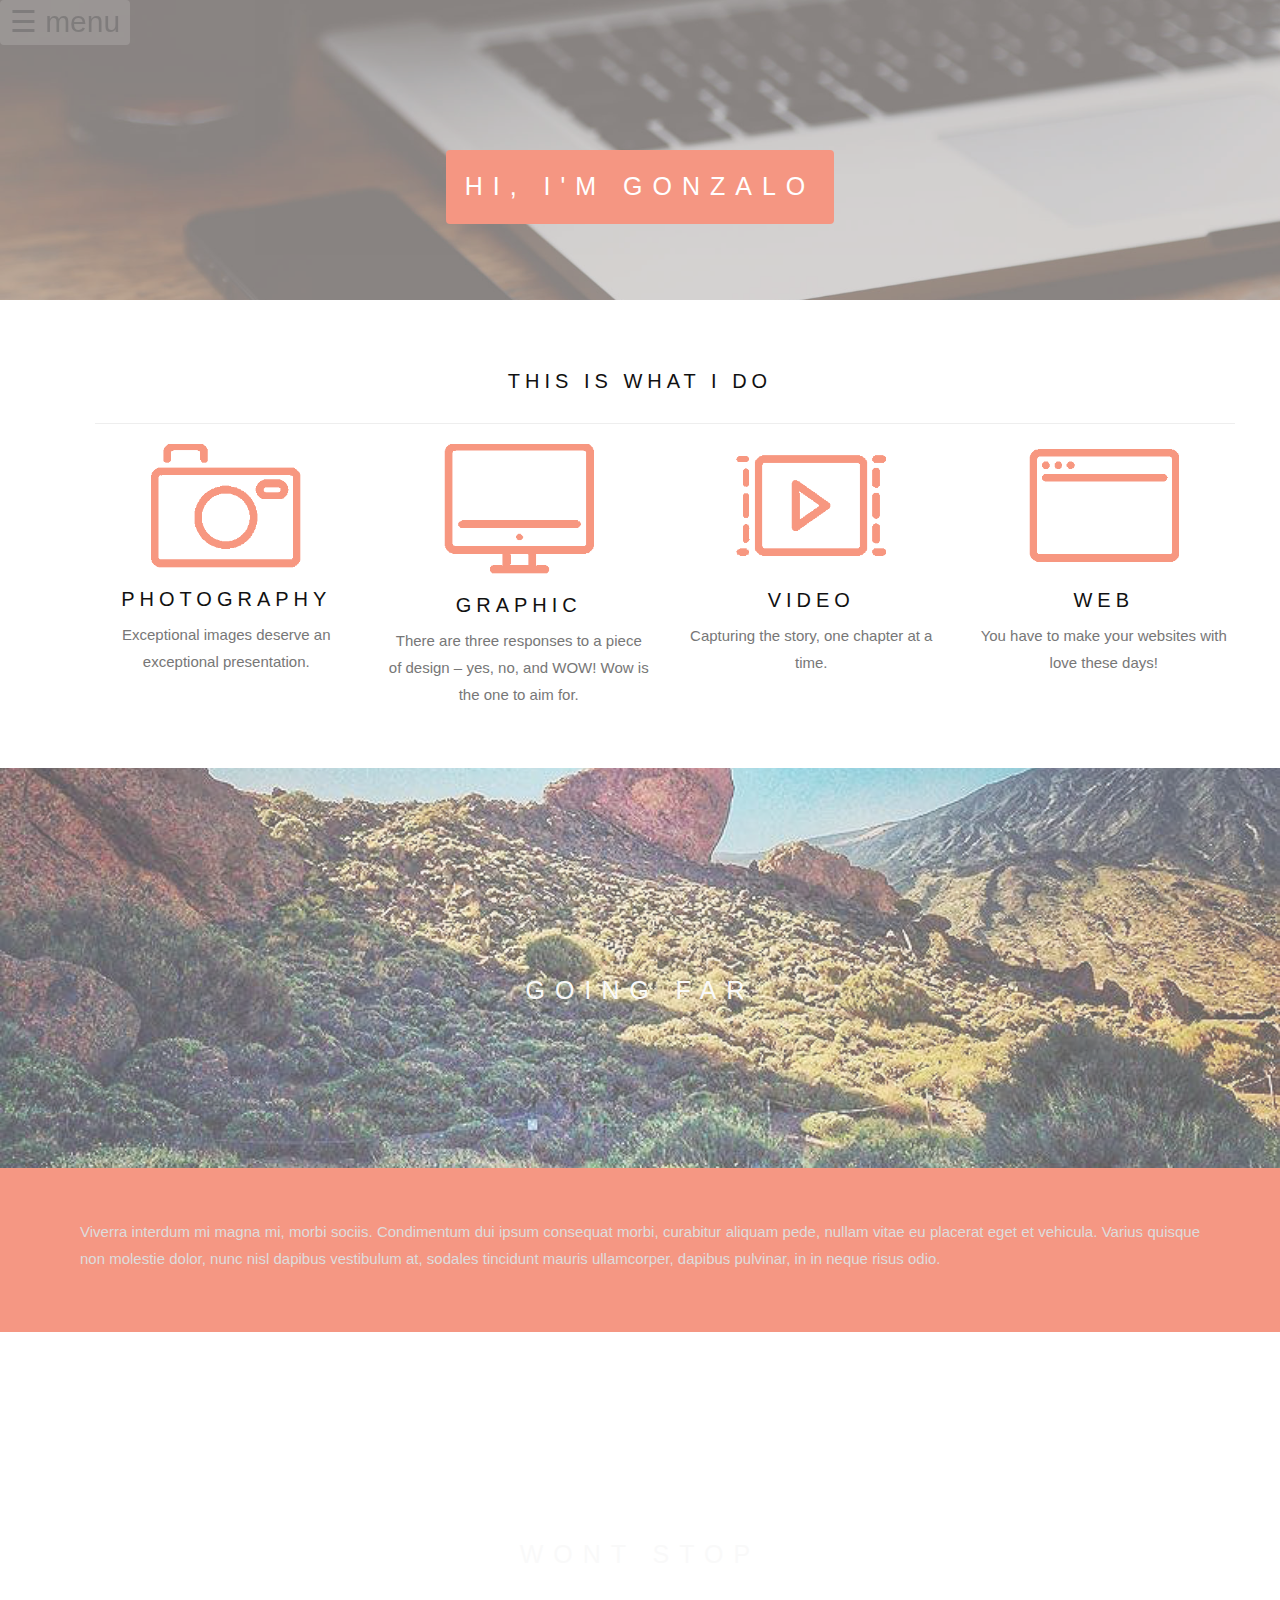
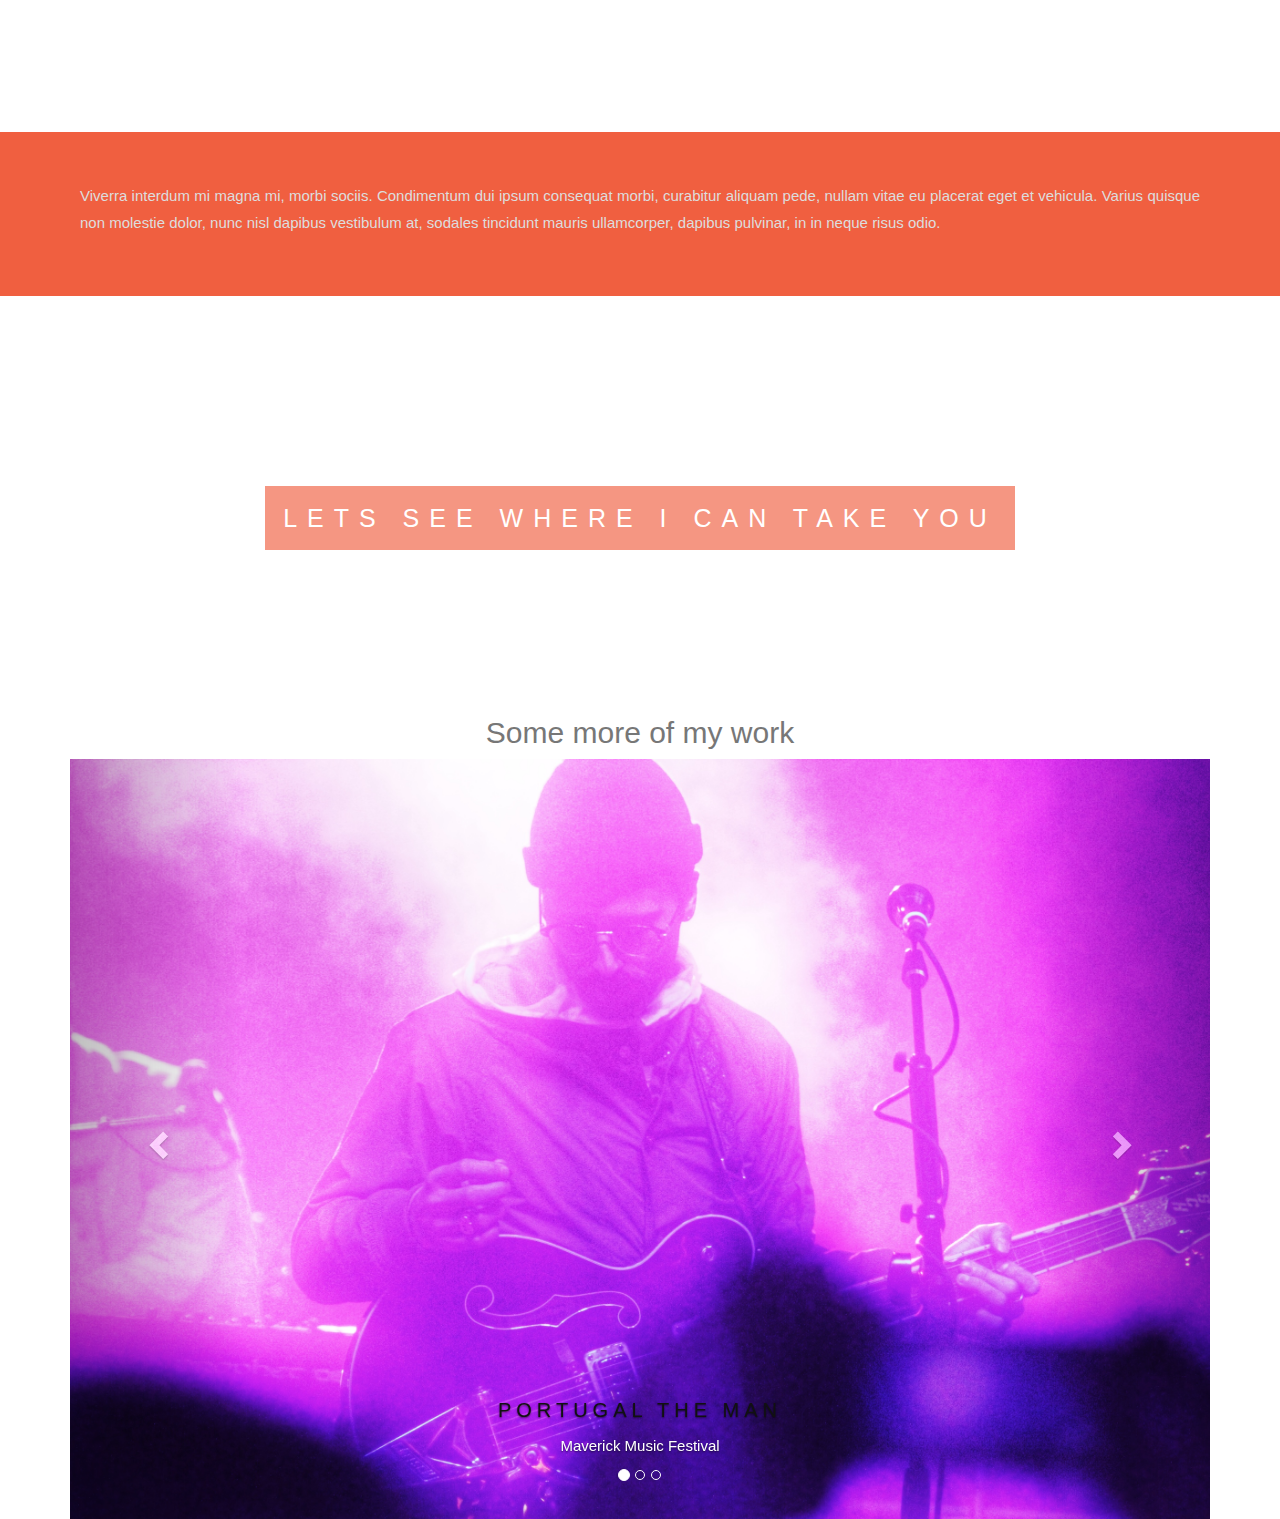
==== commit 3e69ec48: "side nav changes" ====
--- a/index.html
+++ b/index.html
@@ -1,7 +1,7 @@
 	<!DOCTYPE html>
 	<html>
 	<head>
-		<title>Hi, I'M GONZALO</title>
+		<title>HI, I'M GONZALO</title>
 
 			<meta charset="utf-8">
 	  	<meta name="viewport" content="width=device-width, initial-scale=1">
@@ -64,7 +64,7 @@
 	<div class="bgimg-1">
 
 				<div class="caption header-caption">
-			    <span class="border btn">Hi, I'm Gonzalo</span>
+			    <span class="border btn">HI, I'M GONZALO</span>
 			  </div>
 
 	</div>
@@ -85,23 +85,23 @@
             <div class="row">
                 <div class="col-lg-3 col-md-6 text-center">
                     <div class="service-box">
-                        <img src="img/1.png" alt="web" style="width:150px;">
+                        <img src="img/1.png" alt="Photo" style="width:150px;">
                         <h3>Photography</h3>
-                        <p class="text-muted">Our templates are updated regularly so they don't break.</p>
-                    </div>
-                </div>
-                <div class="col-lg-3 col-md-6 text-center">
-                    <div class="service-box">
-                        <img src="img/2.png" alt="web" style="width:150px;">
+                        <p class="text-muted">Exceptional images deserve an exceptional presentation.</p>
+                    </div>
+                </div>
+                <div class="col-lg-3 col-md-6 text-center">
+                    <div class="service-box">
+                        <img src="img/2.png" alt="Graphic" style="width:150px;">
                         <h3>Graphic</h3>
-                        <p class="text-muted">You can use this theme as is, or you can make changes!</p>
+                        <p class="text-muted">There are three responses to a piece of design – yes, no, and WOW! Wow is the one to aim for.</p>
                     </div>
                 </div>
                 <div class="col-lg-3 col-md-6 text-center">
                     <div class="service-box">
                         <img src="img/3.png" alt="web" style="width:150px;">
                         <h3>Video</h3>
-                        <p class="text-muted">We update dependencies to keep things fresh.</p>
+                        <p class="text-muted">Capturing the story, one chapter at a time.</p>
                     </div>
                 </div>
                 <div class="col-lg-3 col-md-6 text-center">
@@ -123,7 +123,7 @@
 	</div>
 
 	<div style="position:relative;">
-	  <div style="color:#ddd;background-color:#f05f40;text-align:center;padding:50px 80px;text-align: justify;">
+	  <div style="color:#ddd;background-color:#f59783;text-align:center;padding:50px 80px;text-align: justify;">
 	    <p>Viverra interdum mi magna mi, morbi sociis. Condimentum dui ipsum consequat morbi, curabitur aliquam pede, nullam vitae eu placerat eget et vehicula. Varius quisque non molestie dolor, nunc nisl dapibus vestibulum at, sodales tincidunt mauris ullamcorper, dapibus pulvinar, in in neque risus odio.</p>
 	  </div>
 	</div>
--- a/css/main.css
+++ b/css/main.css
@@ -64,6 +64,8 @@
     width: 130px;
     z-index: 1;
     position: fixed;
+    opacity: 0.5;
+
   }
 
 .sidenav {
@@ -77,6 +79,7 @@
     overflow-x: hidden;
     transition: 0.5s;
     padding-top: 60px;
+    opacity: 0.75;
 }
 
 .sidenav a {
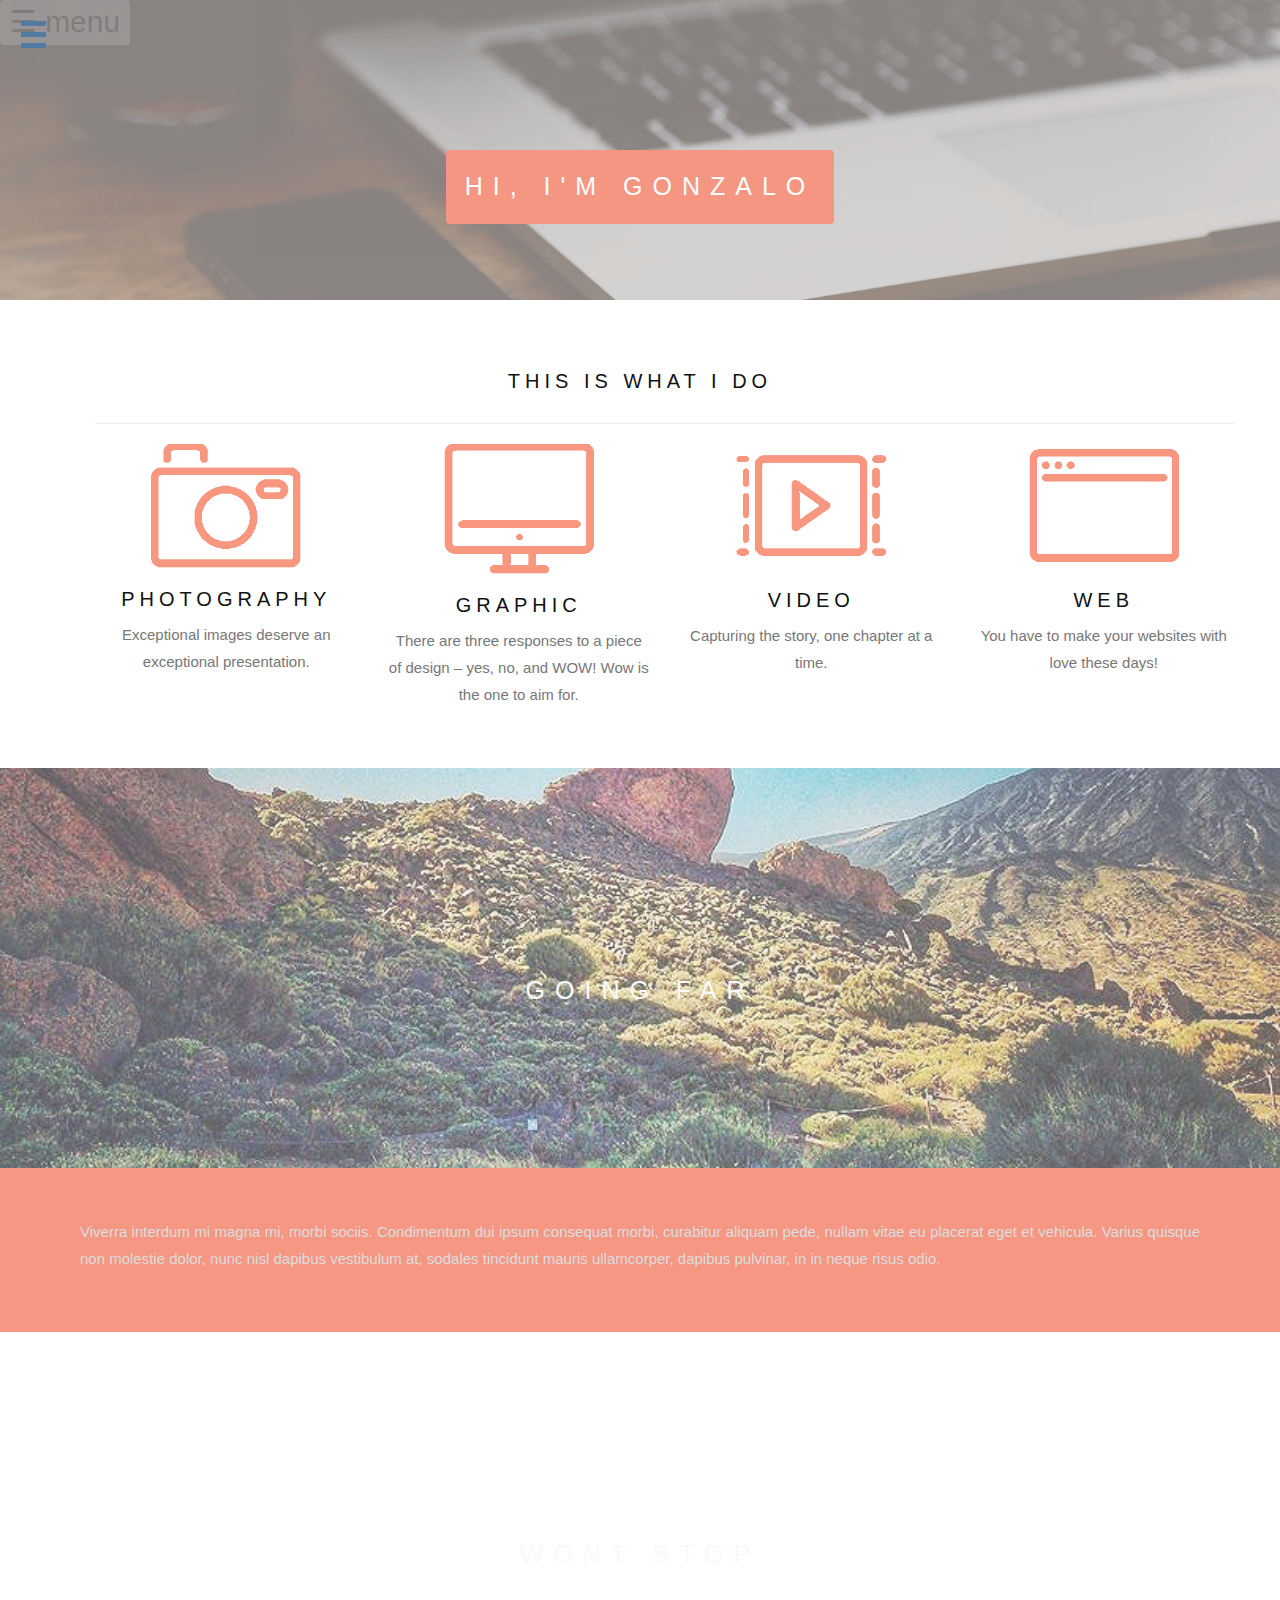
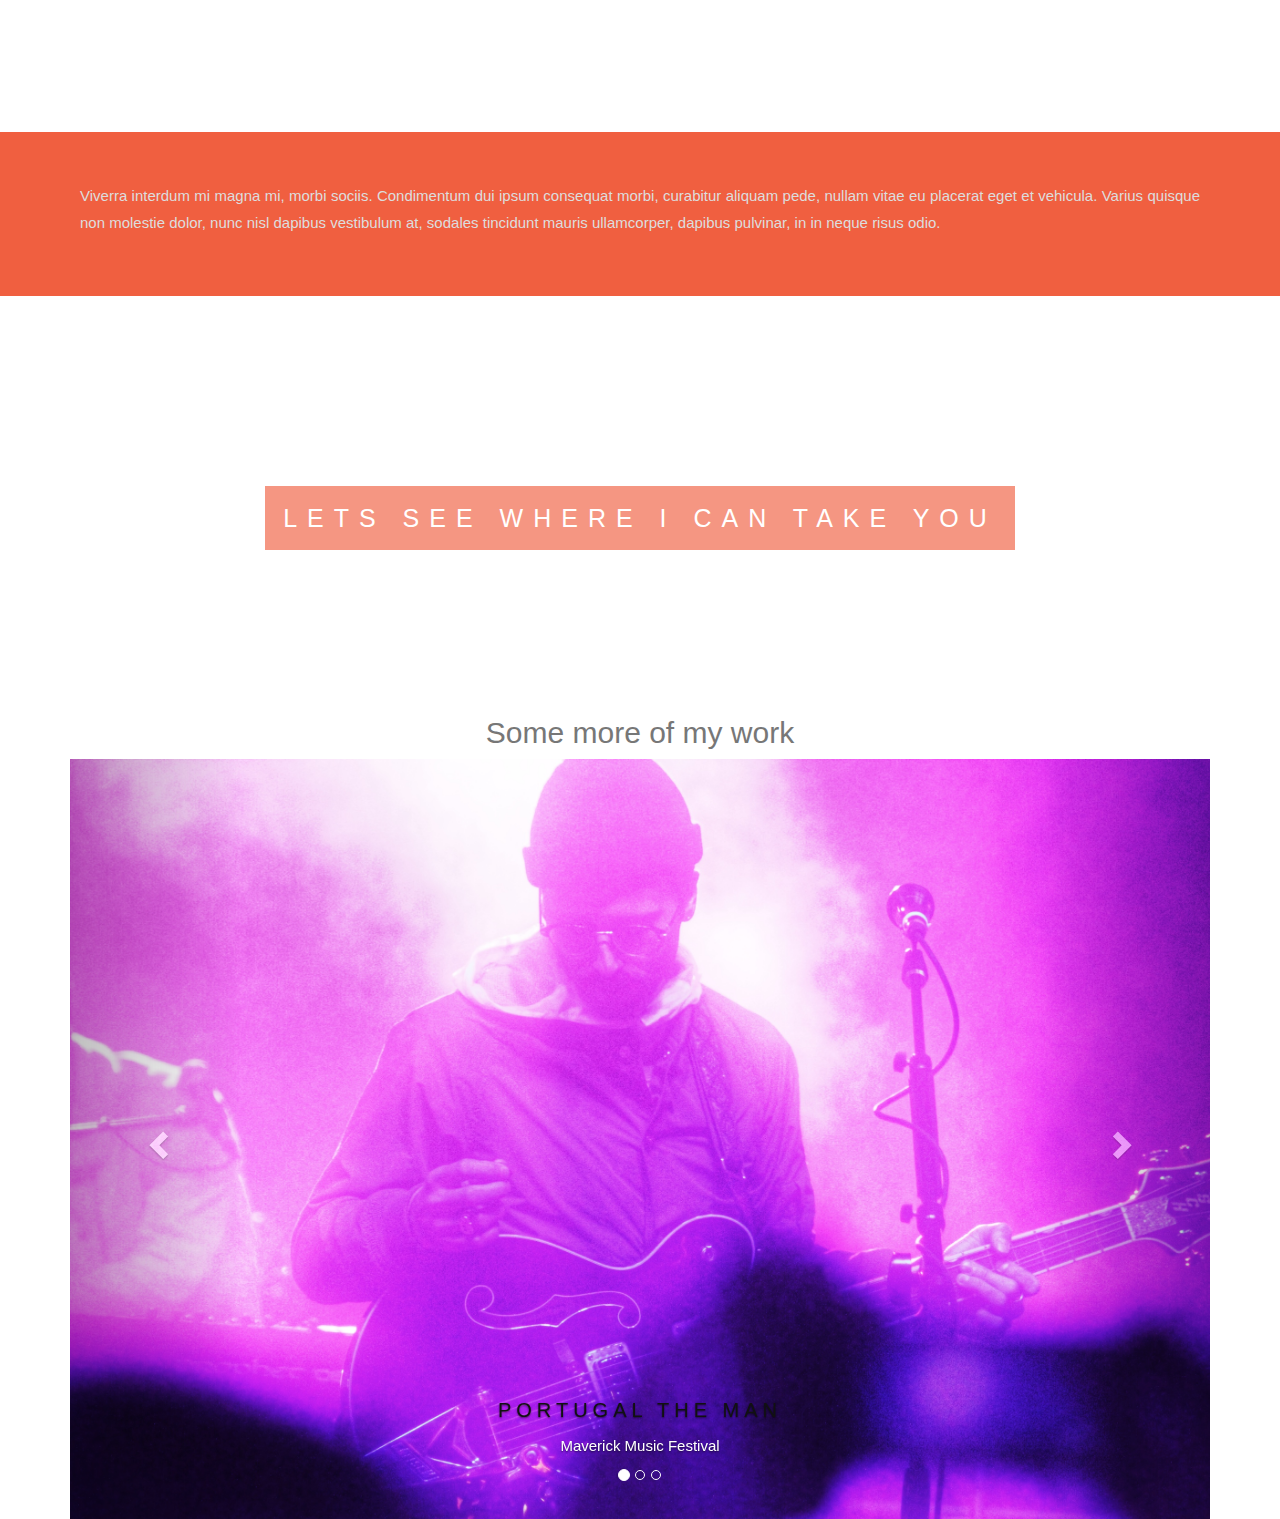
==== commit 09a94ab8: "hamburger menu chages" ====
--- a/index.html
+++ b/index.html
@@ -8,10 +8,12 @@
 
 			<link rel="stylesheet" href="https://maxcdn.bootstrapcdn.com/bootstrap/3.3.7/css/bootstrap.min.css">
 	  	<script src="https://ajax.googleapis.com/ajax/libs/jquery/3.2.1/jquery.min.js"></script>
+			<script src="js/jquery.transit.min.js"></script>
 	  	<script src="https://maxcdn.bootstrapcdn.com/bootstrap/3.3.7/js/bootstrap.min.js"></script>
 			<link href="https://fonts.googleapis.com/css?family=Oswald:700|Patua+One|Roboto+Condensed:700" rel="stylesheet">
 			<link href="https://maxcdn.bootstrapcdn.com/font-awesome/4.7.0/css/font-awesome.min.css" rel="stylesheet">
 			<link rel="stylesheet" type="text/css" href="css/main.css">
+			<link rel="stylesheet" type="text/css" href="css/ham.css">
 			<script src="js/main.js"></script>
 			<!-- Inline style sheet -->
 
@@ -31,9 +33,13 @@
 		  <a href="/contact.html">Contact</a>
 		</div>
 
-		<div id="main" class="btn floating-menu">
-
-		  <span style="font-size:30px;cursor:pointer" onclick="openNav()">&#9776; menu</span>
+		<div id="main" class="btn floating-menu"onclick="openNav()">
+			<div id="hamburger-icon">
+				<div class="top"></div>
+				<div class="middle"></div>
+				<div class="bottom"></div>
+			</div>
+		  <span style="font-size:30px;cursor:pointer" onclick="openNav()" onclick="closeNav()">&#9776; menu</span>
 		</div>
 
 
--- a/css/main.css
+++ b/css/main.css
@@ -24,7 +24,26 @@
 		color: #000;
 	}
 }*/
-
+#hamburger-icon {
+  position: absolute;
+  left: 20px;
+  top: 20px;
+  cursor: pointer;
+  div {
+    width: 25px;
+    height: 5px;
+    background-color: #1e73be;
+    margin: 0 0 6px;
+    &:last-child {
+      margin: 0;
+    }
+  }
+  &:hover div {
+    background-color: #0f3658;
+  }
+}
+
+/*-----------------*/
 .btn-primary {
   background-color: #c0a375;
   border-color: #c0a375;
--- a/css/ham.css
+++ b/css/ham.css
@@ -0,0 +1,16 @@
+#hamburger-icon {
+  position: absolute;
+  left: 20px;
+  top: 20px;
+  cursor: pointer; }
+  #hamburger-icon div {
+    width: 25px;
+    height: 5px;
+    background-color: #1e73be;
+    margin: 0 0 6px; }
+    #hamburger-icon div:last-child {
+      margin: 0; }
+  #hamburger-icon:hover div {
+    background-color: #0f3658; }
+
+/*# sourceMappingURL=ham.css.map */
